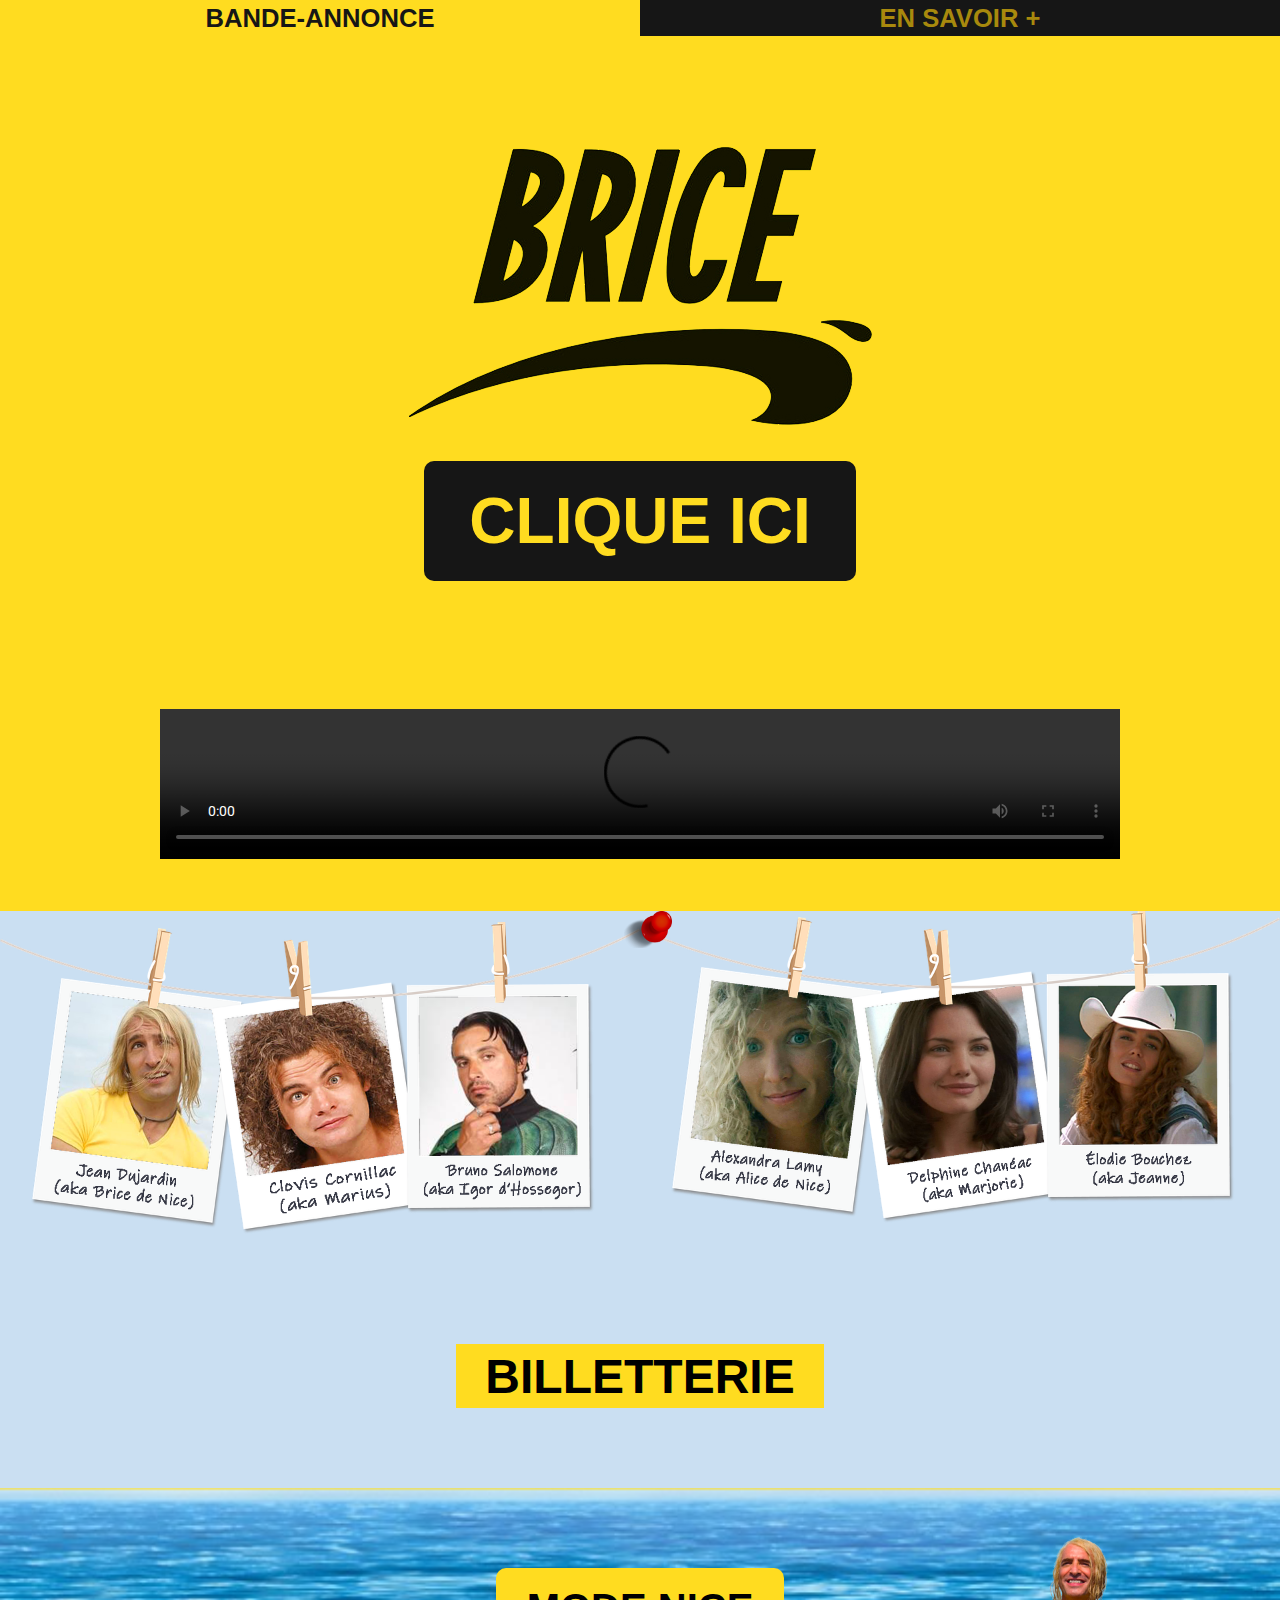
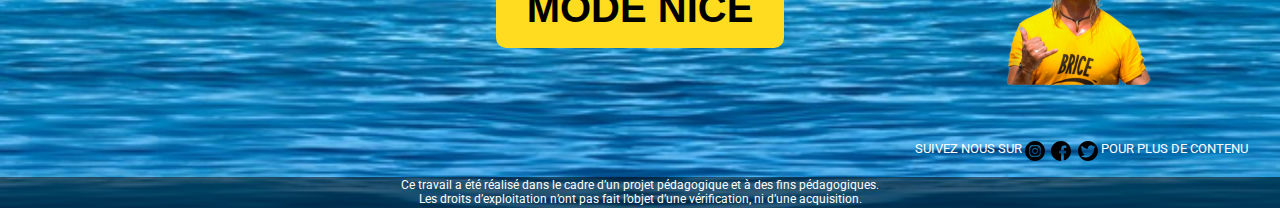
==== index.html @ 6bc6f263 "Fix mode nice width (responsive)" ====
<!DOCTYPE html>
<html lang="fr" dir="ltr">
  <head>
    <meta charset="utf-8">
    <meta name="robots" content="noindex, nofollow">
    <link rel="stylesheet" type="text/css" href="styles/header.css">
    <link rel="stylesheet" type="text/css" href="styles/footer.css">
    <link rel="stylesheet" type="text/css" href="styles/homepage.css">
    <link href="https://fonts.googleapis.com/css?family=Roboto&display=swap" rel="stylesheet">
    <title>Brice de nice - homepage</title>
  </head>
  <body>
    <header class="header_container">
      <div class="header_div"><a href="index.html#homepage_video_trailer">Bande-annonce</a></div>
      <div class="header_div"><a href="#" onclick="JavaScript:eventualRedirect(redirectTo='ensavoirplus.html', timeoutPeriod='1500')">En savoir +</a></div>
      <div class="header_bloc01 active"></div>
      <div class="header_bloc02"></div>
    </header>
    <div class="homepage_part_1_container">
      <div class="homepage_logo_container">
        <img src="images/homepage_logo.png" alt="logo brice de nice, tu m'as cassé">
      </div>
      <div class="homepage_button_cliqueici_container">
        <div class="homepage_button_cliqueici">
          <span>Clique ici</span>
        </div>
          <div class="homepage_button_cliqueici displayNone homepage_button_cliqueici2">
            <span>Clique ici</span>
          </div>
        </div>
        <div class="homepage_button_cliqueici_message">
          <span class="displayNone">Nan j'dec <br>C'est comme le H de Hawaï, <br>Ce bouton sert à rien </span>
        </div>
        <video id="homepage_video_trailer" autoplay controls>
        <source src="videos/brice_de_nice_trailer.mp4">
      </video>
    </div>
    <div class="homepage_part_2_container">
      <div class="homepage_part_2_actor_container">
        <div class="homepage_img_pin">
          <img src="images/pin.png" alt="pin rouge">
        </div>
        <div class="homepage_img_pack01">
          <img src="images/actor_pack_01.png" alt="acteurs">
        </div>
        <div class="homepage_img_pack02">
          <img src="images/actor_pack_02.png" alt="acteurs">
        </div>
      </div>
      <div class="homepage_part_2_ticket">
        <span>Billetterie</span>
      </div>
    </div>
    <footer>
      <div class="footer">
        <div class="homepage_button_modenice_container">
          <div class="homepage_button_modenice">
            <a href="#">Mode Nice</a>
          </div>
        </div>
        <img src="images/easteregg01.png" alt="brice de nice dans la mer" class="easteregg01">

        <p class="footer_socialmedia">
        SUIVEZ NOUS SUR
        <a href="https://www.instagram.com/bricedenice_lefilm/?hl=fr">
          <img class="footer_icon_instagram" src="icons/instagram.svg" alt="icone instagram"/>
        </a>
          <a href="https://www.facebook.com/BricedeNice.lefilm/">
            <img class="footer_icon_facebook" src="icons/facebook.svg" alt="icone facebook"/>
          </a>
          <a href="https://twitter.com/bricedenice">
            <img class="footer_icon_twitter" src="icons/twitter.svg" alt="icone twitter"/>
          </a>
          POUR PLUS DE CONTENU
        </p>
        <div class="footer_text_container">
          <p class="footer_text" >
            Ce travail a été réalisé dans le cadre d’un projet pédagogique et à des fins pédagogiques.<br>Les droits d’exploitation n’ont pas fait l’objet d’une vérification, ni d’une acquisition.
          </p>
        </div>
      </div>
    </footer>
    <script type="text/javascript" src="scripts/header.js"></script>
    <script type="text/javascript" src="scripts/homepage.js"></script>
  </body>
</html>
---- styles/header.css ----
html, body{
  width: 100vw;
  margin: 0;
  padding: 0;
  overflow-y: auto;
  overflow-x: hidden;
  overflow : -moz-scrollbars-horizontal;
  scroll-behavior: smooth;
}
.header_container{
  width: 100vw;
  height: 1.5625rem;
  display: flex;
  justify-content: space-between;
  font-size: 1.6rem;
  font-family: 'Hind', sans-serif;
  font-weight: bold;
  text-transform: uppercase;
}
.header_container div:nth-child(1){
  background-color: #FFDC20;
  width: 50%;
  height: 2.25rem;
  justify-content: center;
  display: flex;
  flex-direction: column;
  text-align: center;
  color: #161616;
  padding-top: 0rem;
  z-index: 1000;
}
.header_container div:nth-child(1) a{
  color: #161616;
  text-decoration: none;
}
.header_container div:nth-child(1) a:hover{
  color: #333;
  text-decoration: none;
}
.header_bloc01.active{
  background-color: #FFDC20;
  height: 3rem;
  width: 100vw;
  position: absolute;
  z-index: 990;
}
.header_bloc02.active{
  background-color: #161616;
  height: 3rem;
  width: 100vw;
  position: absolute;
  z-index: 990;
}
.header_container div:nth-child(2){
  background-color: #161616;
  width: 50%;
  height: 2.25rem;
  justify-content: center;
  display: flex;
  flex-direction: column;
  text-align: center;
  padding-top: 0rem;
  z-index: 1000;
}
.header_container div:nth-child(2) a{
  color: #A8890D;
  text-decoration: none;
}
.header_container div:nth-child(2) a:hover{
  color: #FFDC20;
  text-decoration: none;
}
---- styles/footer.css ----
.footer{
  display: flex;
  flex-direction: column;
  height: 20rem;
  background-image: url('../images/footer_sea.png');
  width: 100%;
  background-size: cover;
  background-repeat: no-repeat;
  position: relative;
}

.footer_text_container{
  background: rgba(0,0,0,0.5);
  display: flex;
  align-items: center;
  height: 3rem;
}

.footer_text{
  display: flex;
  margin: 0 auto;
  font-family: "Roboto";
  font-size: 12px;
  color: #FFFFFF;
  width: 100%;
  justify-content: center;
  text-align: center;
}

.footer_socialmedia{
  display: flex;
  justify-content: flex-end;
  font-family: "Roboto";
  font-style: Bold;
  font-size: 0.8rem;
  color: #FFFFFF;
  margin-right: 2rem;
}
.footer_icon_instagram, .footer_icon_twitter, .footer_icon_facebook{
  width: 20px;
  margin: 0 0.2rem;
}
---- styles/homepage.css ----
html, body{
  background-color: #FFDC20;
}

.homepage_part_1_container{
  padding-top: 5.625rem;
  margin: 0 auto;
  width: 60rem;
  padding-bottom: 3rem;
}

/* homepage part 1 */

.homepage_logo_container{
  width: 100%;
  height: auto;
  text-align: center;
}

.homepage_logo_container img{
  max-width: 100%;
  height: auto;
  padding: 2rem;
}

/* button Clique ici */
.homepage_button_cliqueici_container{
  display: flex;
  justify-content: center;
}
.homepage_button_cliqueici{
  width: 45%;
  text-align: center;
  margin: 0 auto;
  height: 7.5rem;
  cursor: pointer;
  display: flex;
  justify-content: center;
  flex-direction: column;
  font-size: 4rem;
  font-family: 'Hind', sans-serif;
  font-weight: bold;
  text-transform: uppercase;
  background-color: #161616;
  color: #FFDC20;
  border-radius: 10px;
}
.displayNone{
  display: none;
}
.homepage_button_cliqueici.crack{
  clip-path: polygon(0% 0%, 54% 0%, 58% 100%, 0% 100%);
  animation: homepage_button_cliqueici_crack1 0.25s ease-in forwards;
  position: absolute;
}
.homepage_button_cliqueici2.crack{
  clip-path: polygon(54% 0%, 100% 0%, 100% 100%, 58% 100%);
  animation: homepage_button_cliqueici_crack2 0.25s ease-in forwards;
  position: absolute;
  display: block;
}
@keyframes homepage_button_cliqueici_crack1 {
  0% {transform: translate(0%,0%); }
  100% {transform: translate(-9%, -13%) rotateZ(-9deg); }
}
@keyframes homepage_button_cliqueici_crack2 {
  0% {transform: translate(0%,0%); }
  100% {transform: translate(9%, 7%) rotateZ(9deg); }
}
.homepage_button_cliqueici_message{
  color: #FFF;
  text-align: left;
  display: flex;
  justify-content: center;
  margin: 4rem auto;
  font-size: 2rem;
  font-family: 'Hind', sans-serif;
  font-weight: bold;
  text-transform: uppercase;
  line-height: 2.7rem;
  width: 60%;
  border-left:  0.2rem solid;
}

/* video trailer */
#homepage_video_trailer{
  width: 100%;
  height: auto;
  margin-top: 0rem;
  outline: none;
}


/* Mode nice */

.homepage_button_modenice_container{
  display: flex;
  justify-content: center;
  width: 60rem;
  margin: 0 auto;
}

.homepage_button_modenice{
  width:30%;
  text-align: center;
  margin: 5rem auto;
  height: 5rem;
  cursor: pointer;
  display: flex;
  justify-content: center;
  flex-direction: column;
  font-size: 2.5rem;
  font-family: 'Hind', sans-serif;
  font-weight: bold;
  text-transform: uppercase;
  background-color: #FFDC20;
  color: #161616;
  border-radius: 10px;
}
.homepage_button_modenice a{
  color: #000;
  text-decoration: none;
}
.homepage_button_modenice a:hover{
  color: #333333;
  text-decoration: none;
}


/* homepage part 2 */

.homepage_part_2_container{
  background-color: #CADFF2;
  width: 100vw;
  display: flex;
  flex-direction: column;
  height: auto;
}
.homepage_part_2_actor_container{
  width: 100%;
  display: flex;
}
.homepage_img_pack01, .homepage_img_pack02  {
  width: 50%;
}

.homepage_img_pack01 img{
  width: 100%;
  margin-top: 0.7rem;
}

.homepage_img_pack02 img{
  width: 100%
}

.homepage_img_pin{
  position: absolute;
  width: 2rem;
  left: calc(50% - 1rem);
}

.homepage_img_pin img{
  width: 3rem;

}


/* billeterie */

.homepage_part_2_ticket{
  width: 23rem;
  text-align: center;
  margin: 5rem auto 5rem auto;
  height: 4rem;
  cursor: pointer;
  font-size: 3rem;
  font-family: 'Hind', sans-serif;
  font-weight: bold;
  text-transform: uppercase;
  background-color: #FFDC20;
  display: flex;
  justify-content: center;
  flex-direction: column;
}

/* easteregg */

.easteregg01{
  width: 9.375rem;
  position: absolute;
  right: 8rem;
  top: 3rem;
}
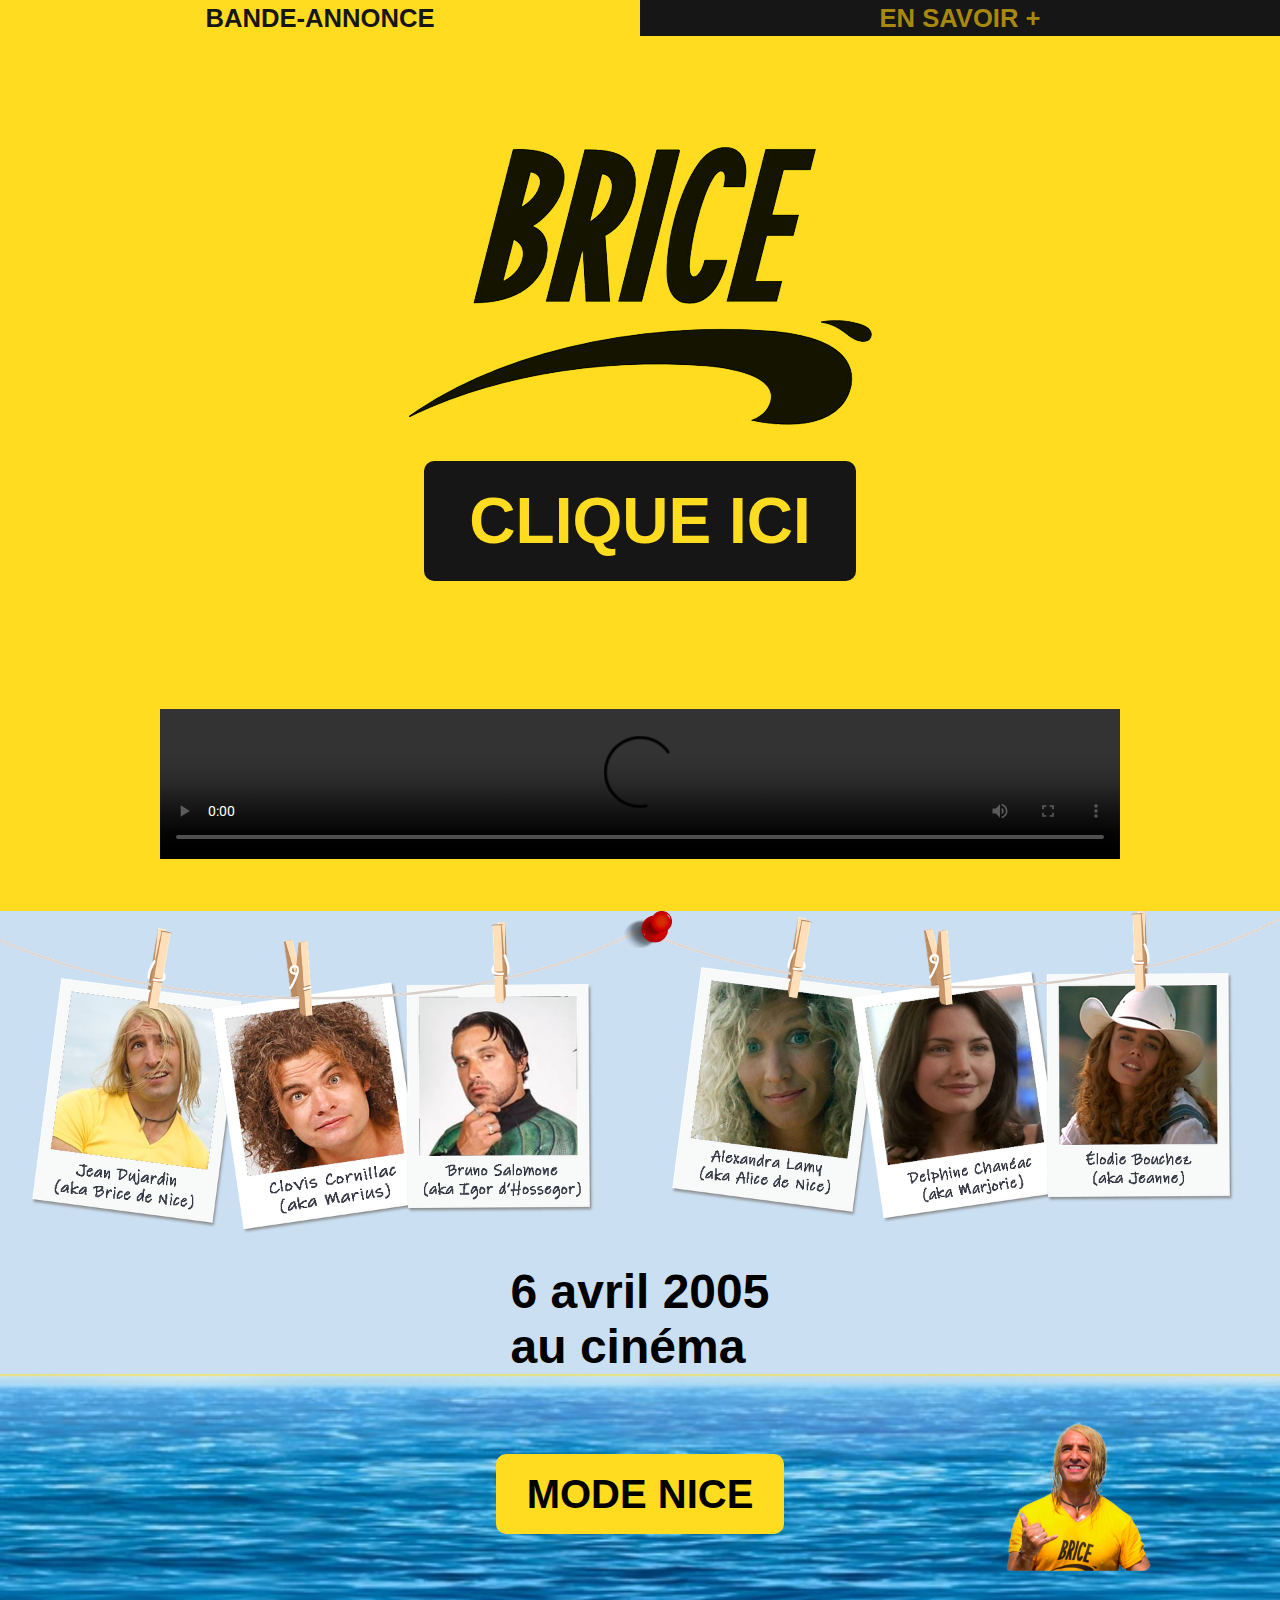
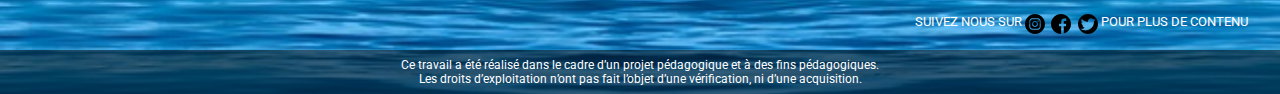
==== commit 334ebb1e: "Add more object to break in mode Nice" ====
--- a/index.html
+++ b/index.html
@@ -7,12 +7,16 @@
     <link rel="stylesheet" type="text/css" href="styles/footer.css">
     <link rel="stylesheet" type="text/css" href="styles/homepage.css">
     <link href="https://fonts.googleapis.com/css?family=Roboto&display=swap" rel="stylesheet">
-    <title>Brice de nice - homepage</title>
+    <title>Brice de nice - Bienvenue</title>
   </head>
   <body>
     <header class="header_container">
-      <div class="header_div"><a href="index.html#homepage_video_trailer">Bande-annonce</a></div>
-      <div class="header_div"><a href="#" onclick="JavaScript:eventualRedirect(redirectTo='ensavoirplus.html', timeoutPeriod='1500')">En savoir +</a></div>
+      <div class="header_div">
+        <a href="index.html#homepage_video_trailer">Bande-annonce</a>
+      </div>
+      <div class="header_div">
+        <a href="#" onclick="JavaScript:eventualRedirect(redirectTo='ensavoirplus.html', timeoutPeriod='1500')">En savoir +</a>
+      </div>
       <div class="header_bloc01 active"></div>
       <div class="header_bloc02"></div>
     </header>
@@ -47,15 +51,15 @@
           <img src="images/actor_pack_02.png" alt="acteurs">
         </div>
       </div>
-      <div class="homepage_part_2_ticket">
-        <span>Billetterie</span>
+      <div class="homepage_date">
+        <span>6 avril 2005 <br>au cinéma</span>
       </div>
     </div>
     <footer>
       <div class="footer">
         <div class="homepage_button_modenice_container">
           <div class="homepage_button_modenice">
-            <a href="#">Mode Nice</a>
+            <a href="index_mode_nice.html">Mode Nice</a>
           </div>
         </div>
         <img src="images/easteregg01.png" alt="brice de nice dans la mer" class="easteregg01">
--- a/styles/header.css
+++ b/styles/header.css
@@ -39,14 +39,14 @@
 }
 .header_bloc01.active{
   background-color: #FFDC20;
-  height: 3rem;
+  height: 100rem;;
   width: 100vw;
   position: absolute;
-  z-index: 990;
+  z-index: -100;
 }
 .header_bloc02.active{
   background-color: #161616;
-  height: 3rem;
+  height: 100rem;
   width: 100vw;
   position: absolute;
   z-index: 990;
--- a/styles/footer.css
+++ b/styles/footer.css
@@ -1,12 +1,13 @@
 .footer{
   display: flex;
   flex-direction: column;
-  height: 20rem;
+  height: 15rem;
   background-image: url('../images/footer_sea.png');
   width: 100%;
   background-size: cover;
   background-repeat: no-repeat;
   position: relative;
+  padding-top: 5rem;
 }
 
 .footer_text_container{
@@ -35,6 +36,8 @@
   font-size: 0.8rem;
   color: #FFFFFF;
   margin-right: 2rem;
+
+  margin-top: 5rem;
 }
 .footer_icon_instagram, .footer_icon_twitter, .footer_icon_facebook{
   width: 20px;
--- a/styles/homepage.css
+++ b/styles/homepage.css
@@ -1,28 +1,20 @@
-html, body{
-  background-color: #FFDC20;
-}
-
+/* homepage part 1 */
 .homepage_part_1_container{
   padding-top: 5.625rem;
   margin: 0 auto;
   width: 60rem;
   padding-bottom: 3rem;
 }
-
-/* homepage part 1 */
-
 .homepage_logo_container{
   width: 100%;
   height: auto;
   text-align: center;
 }
-
 .homepage_logo_container img{
   max-width: 100%;
   height: auto;
   padding: 2rem;
 }
-
 /* button Clique ici */
 .homepage_button_cliqueici_container{
   display: flex;
@@ -34,9 +26,6 @@
   margin: 0 auto;
   height: 7.5rem;
   cursor: pointer;
-  display: flex;
-  justify-content: center;
-  flex-direction: column;
   font-size: 4rem;
   font-family: 'Hind', sans-serif;
   font-weight: bold;
@@ -45,6 +34,12 @@
   color: #FFDC20;
   border-radius: 10px;
 }
+.homepage_button_cliqueici span{
+  height: 100%;
+  display: flex;
+  justify-content: center;
+  align-items: center;
+}
 .displayNone{
   display: none;
 }
@@ -67,11 +62,19 @@
   0% {transform: translate(0%,0%); }
   100% {transform: translate(9%, 7%) rotateZ(9deg); }
 }
+.homepage_button_cliqueici_message_container{
+  height: 13rem;
+  width: 100%;
+  display: flex;
+  justify-content: center;
+}
+
 .homepage_button_cliqueici_message{
   color: #FFF;
   text-align: left;
   display: flex;
   justify-content: center;
+  align-items: center;
   margin: 4rem auto;
   font-size: 2rem;
   font-family: 'Hind', sans-serif;
@@ -79,7 +82,12 @@
   text-transform: uppercase;
   line-height: 2.7rem;
   width: 60%;
-  border-left:  0.2rem solid;
+
+}
+
+.homepage_button_cliqueici_message span{
+    border-left:  0.2rem solid;
+    padding-left: 1rem;
 }
 
 /* video trailer */
@@ -89,8 +97,6 @@
   margin-top: 0rem;
   outline: none;
 }
-
-
 /* Mode nice */
 
 .homepage_button_modenice_container{
@@ -103,7 +109,7 @@
 .homepage_button_modenice{
   width:30%;
   text-align: center;
-  margin: 5rem auto;
+  margin: 0 auto;
   height: 5rem;
   cursor: pointer;
   display: flex;
@@ -183,6 +189,16 @@
   flex-direction: column;
 }
 
+.homepage_date{
+  margin: 0 auto;
+}
+
+.homepage_date span{
+  font-size: 3rem;
+  font-family: 'Hind', sans-serif;
+  font-weight: bold;
+}
+
 /* easteregg */
 
 .easteregg01{
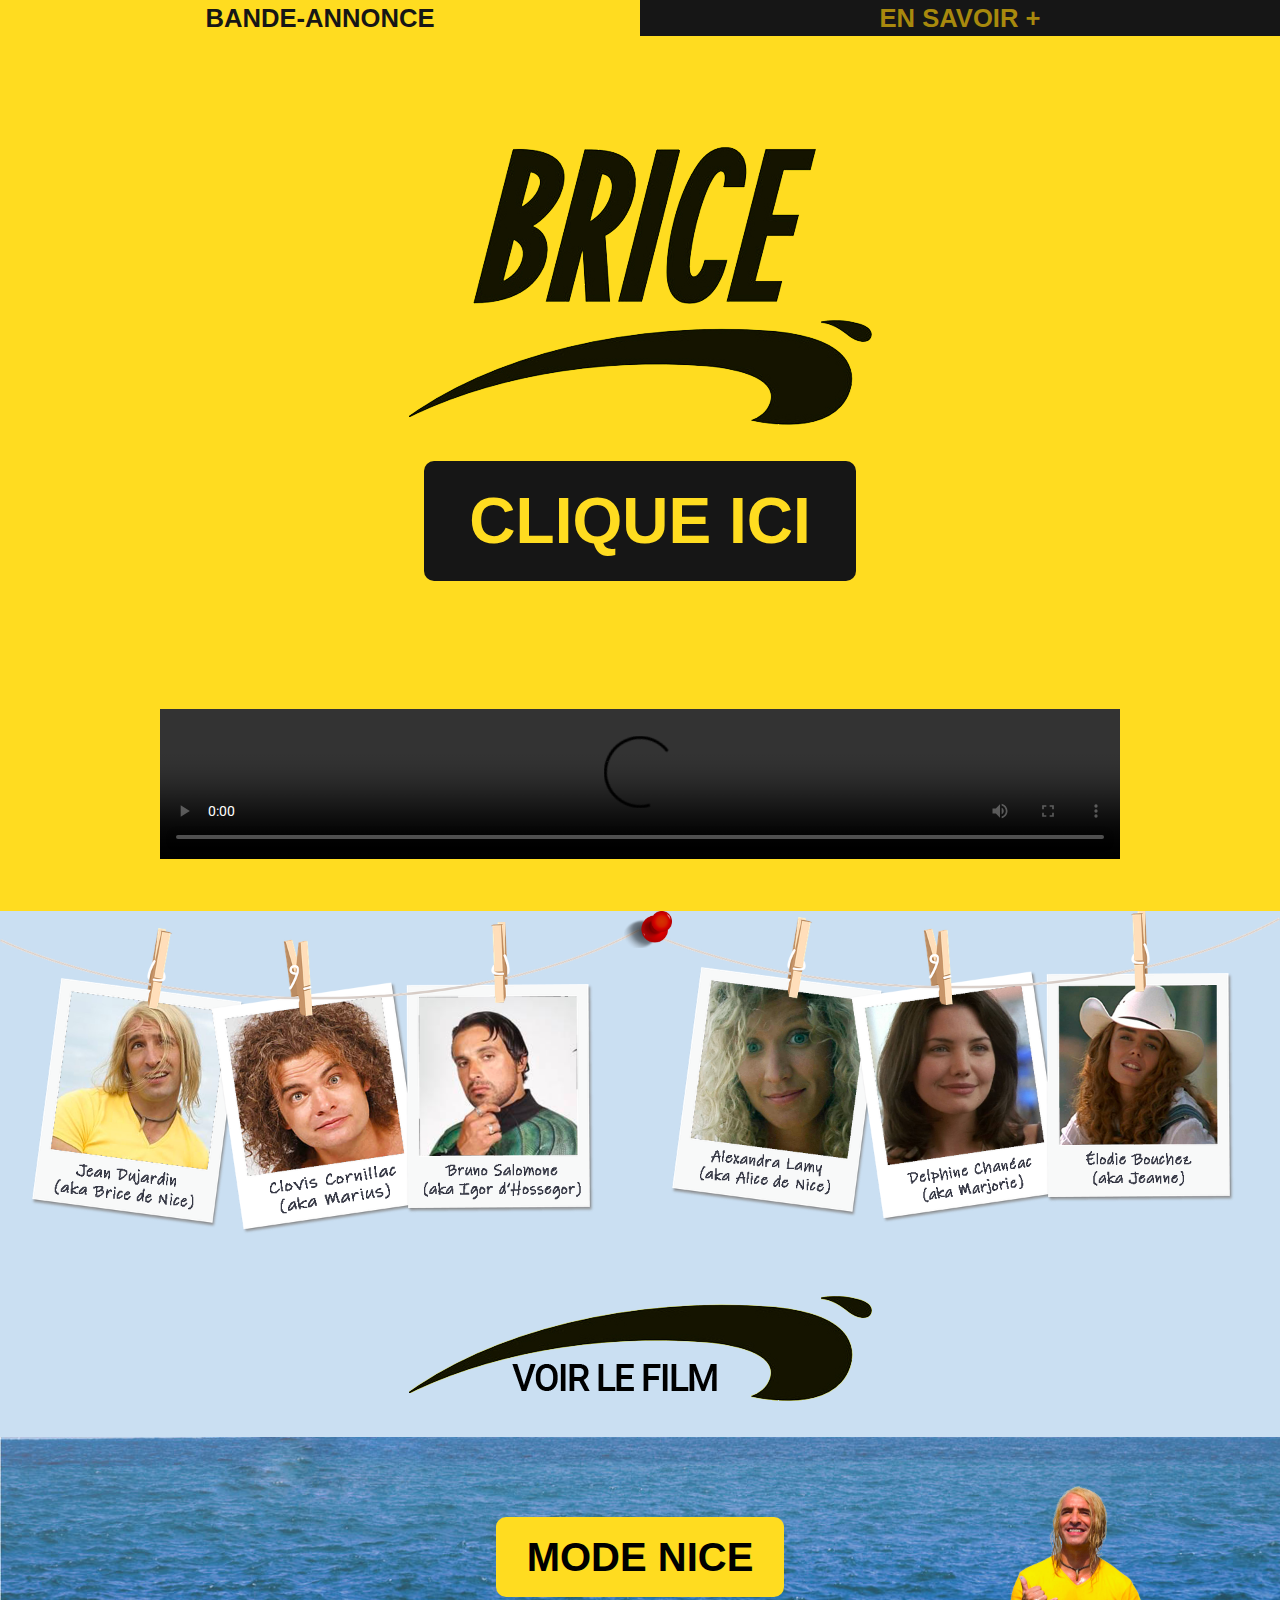
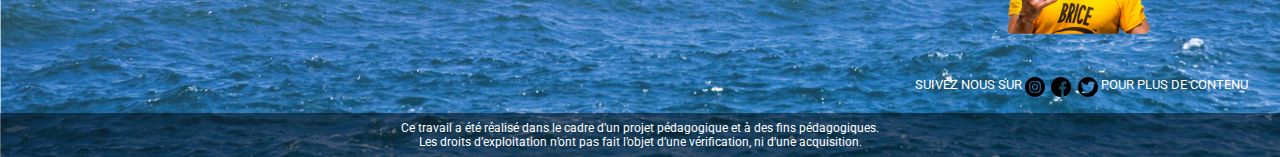
==== commit a5d134ee: "Add Score & Nicemode finished" ====
--- a/index.html
+++ b/index.html
@@ -51,8 +51,10 @@
           <img src="images/actor_pack_02.png" alt="acteurs">
         </div>
       </div>
-      <div class="homepage_date">
-        <span>6 avril 2005 <br>au cinéma</span>
+      <div class="homepage_logo_movie">
+        <a href="http://www.allocine.fr/film/fichefilm_gen_cfilm=56143.html">
+          <img src="images/logo_see_the_movie.png" alt="Logo brice de nice sans texte">
+        </a>
       </div>
     </div>
     <footer>
@@ -63,7 +65,6 @@
           </div>
         </div>
         <img src="images/easteregg01.png" alt="brice de nice dans la mer" class="easteregg01">
-
         <p class="footer_socialmedia">
         SUIVEZ NOUS SUR
         <a href="https://www.instagram.com/bricedenice_lefilm/?hl=fr">
--- a/styles/footer.css
+++ b/styles/footer.css
@@ -2,12 +2,13 @@
   display: flex;
   flex-direction: column;
   height: 15rem;
-  background-image: url('../images/footer_sea.png');
+  background-image: url('../images/footer_sea.jpg');
   width: 100%;
   background-size: cover;
   background-repeat: no-repeat;
   position: relative;
   padding-top: 5rem;
+  z-index: 200
 }
 
 .footer_text_container{
--- a/styles/homepage.css
+++ b/styles/homepage.css
@@ -63,7 +63,7 @@
   100% {transform: translate(9%, 7%) rotateZ(9deg); }
 }
 .homepage_button_cliqueici_message_container{
-  height: 13rem;
+  height: auto;
   width: 100%;
   display: flex;
   justify-content: center;
@@ -96,6 +96,7 @@
   height: auto;
   margin-top: 0rem;
   outline: none;
+  cursor: pointer;
 }
 /* Mode nice */
 
@@ -148,6 +149,8 @@
 }
 .homepage_img_pack01, .homepage_img_pack02  {
   width: 50%;
+  position: relative;
+  z-index: 50;
 }
 
 .homepage_img_pack01 img{
@@ -163,6 +166,7 @@
   position: absolute;
   width: 2rem;
   left: calc(50% - 1rem);
+  z-index: 100
 }
 
 .homepage_img_pin img{
@@ -189,8 +193,13 @@
   flex-direction: column;
 }
 
-.homepage_date{
-  margin: 0 auto;
+.homepage_logo_movie{
+  margin: 2rem auto;
+  display: flex;
+  justify-content: center;
+}
+.homepage_logo_movie_01 img{
+  text-align: center;
 }
 
 .homepage_date span{
@@ -207,3 +216,11 @@
   right: 8rem;
   top: 3rem;
 }
+
+.easteregg02{
+  width: 6rem;
+  position: absolute;
+  top: 10vw;
+  left: 30vw;
+  z-index: -1;
+}
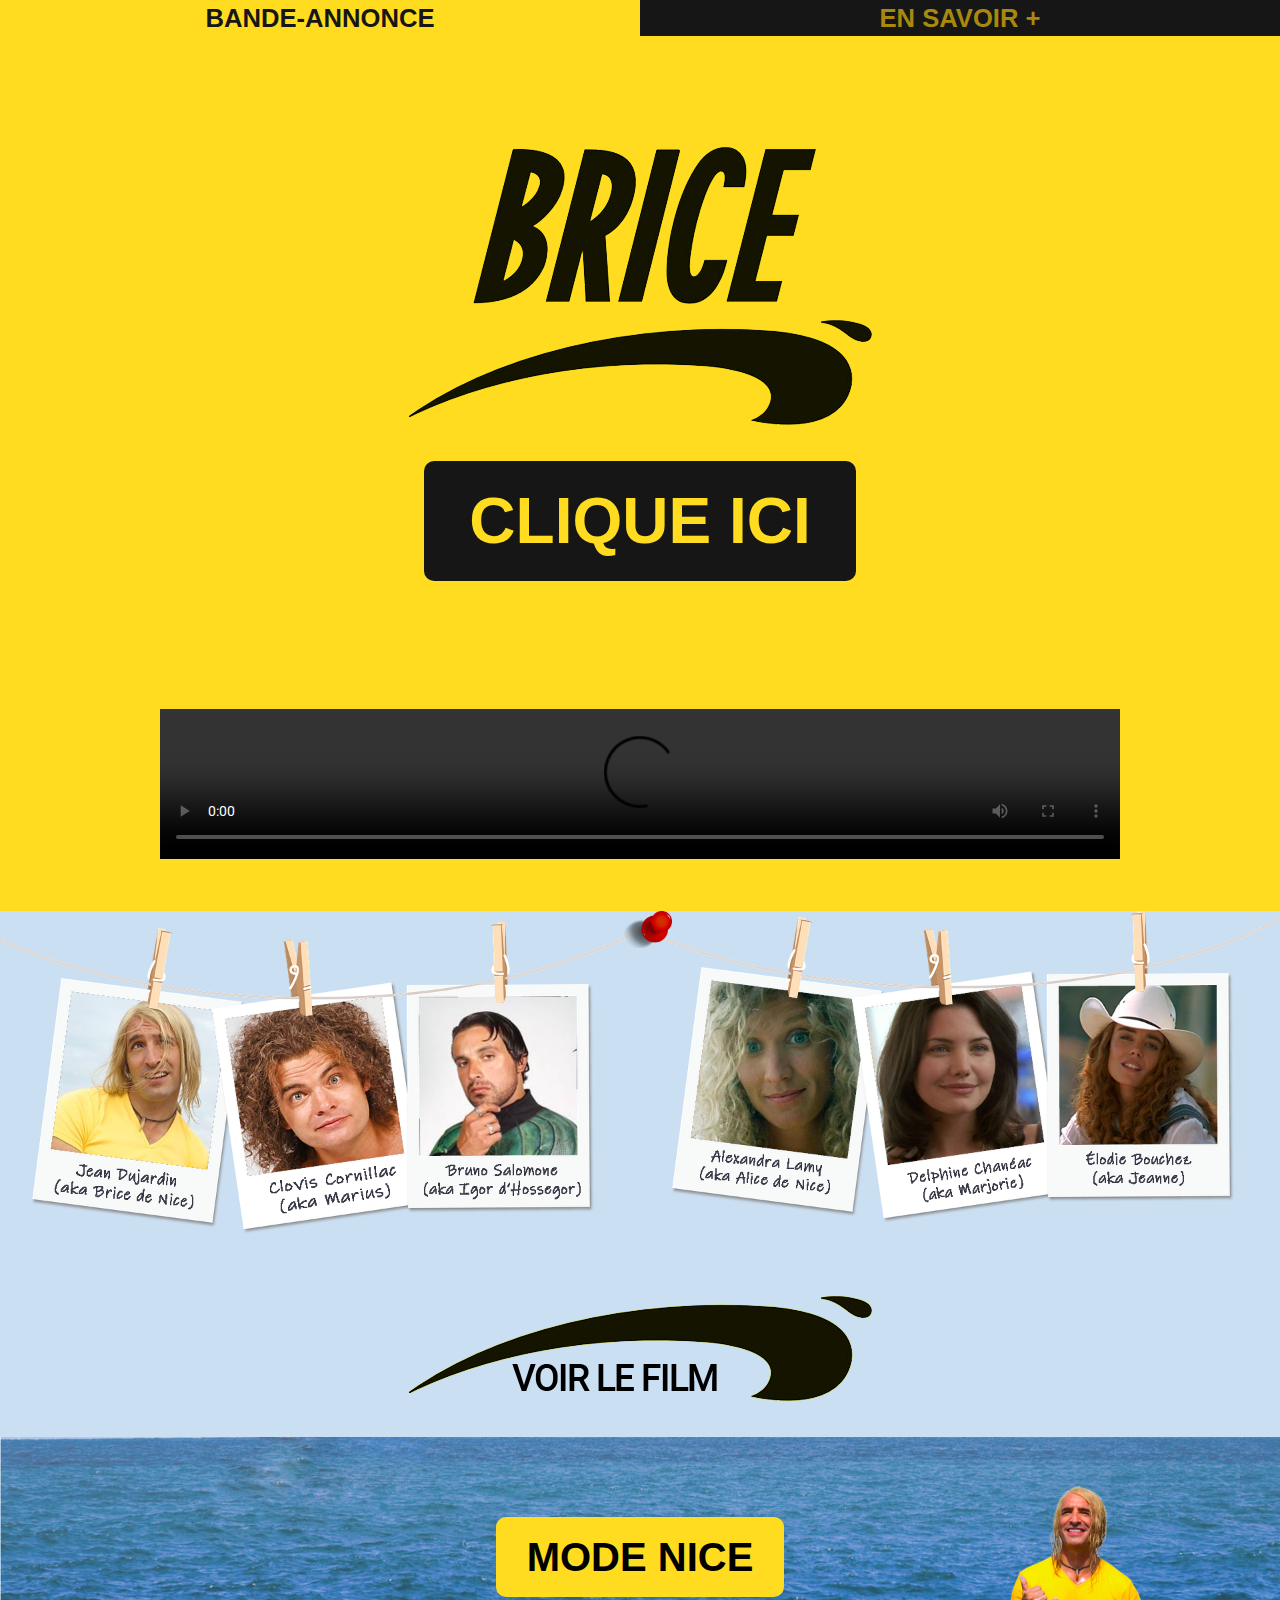
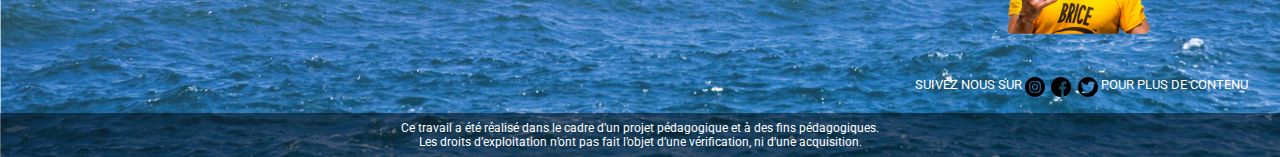
==== commit 5471135b: "Add funny sound when click" ====
--- a/index.html
+++ b/index.html
@@ -15,7 +15,7 @@
         <a href="index.html#homepage_video_trailer">Bande-annonce</a>
       </div>
       <div class="header_div">
-        <a href="#" onclick="JavaScript:eventualRedirect(redirectTo='ensavoirplus.html', timeoutPeriod='1500')">En savoir +</a>
+        <a href="#" class="header_ensavoirplus" onclick="JavaScript:eventualRedirect(redirectTo='ensavoirplus.html', timeoutPeriod='1500')">En savoir +</a>
       </div>
       <div class="header_bloc01 active"></div>
       <div class="header_bloc02"></div>
@@ -64,7 +64,9 @@
             <a href="index_mode_nice.html">Mode Nice</a>
           </div>
         </div>
-        <img src="images/easteregg01.png" alt="brice de nice dans la mer" class="easteregg01">
+        <div class="easteregg01_container">
+          <img src="images/easteregg01.png" alt="brice de nice dans la mer" class="easteregg01">
+        </div>
         <p class="footer_socialmedia">
         SUIVEZ NOUS SUR
         <a href="https://www.instagram.com/bricedenice_lefilm/?hl=fr">
--- a/styles/footer.css
+++ b/styles/footer.css
@@ -10,14 +10,12 @@
   padding-top: 5rem;
   z-index: 200
 }
-
 .footer_text_container{
   background: rgba(0,0,0,0.5);
   display: flex;
   align-items: center;
   height: 3rem;
 }
-
 .footer_text{
   display: flex;
   margin: 0 auto;
@@ -28,7 +26,6 @@
   justify-content: center;
   text-align: center;
 }
-
 .footer_socialmedia{
   display: flex;
   justify-content: flex-end;
@@ -37,7 +34,6 @@
   font-size: 0.8rem;
   color: #FFFFFF;
   margin-right: 2rem;
-
   margin-top: 5rem;
 }
 .footer_icon_instagram, .footer_icon_twitter, .footer_icon_facebook{
--- a/styles/homepage.css
+++ b/styles/homepage.css
@@ -68,7 +68,6 @@
   display: flex;
   justify-content: center;
 }
-
 .homepage_button_cliqueici_message{
   color: #FFF;
   text-align: left;
@@ -82,14 +81,11 @@
   text-transform: uppercase;
   line-height: 2.7rem;
   width: 60%;
-
 }
-
 .homepage_button_cliqueici_message span{
     border-left:  0.2rem solid;
     padding-left: 1rem;
 }
-
 /* video trailer */
 #homepage_video_trailer{
   width: 100%;
@@ -99,14 +95,12 @@
   cursor: pointer;
 }
 /* Mode nice */
-
 .homepage_button_modenice_container{
   display: flex;
   justify-content: center;
   width: 60rem;
   margin: 0 auto;
 }
-
 .homepage_button_modenice{
   width:30%;
   text-align: center;
@@ -132,10 +126,7 @@
   color: #333333;
   text-decoration: none;
 }
-
-
 /* homepage part 2 */
-
 .homepage_part_2_container{
   background-color: #CADFF2;
   width: 100vw;
@@ -152,7 +143,6 @@
   position: relative;
   z-index: 50;
 }
-
 .homepage_img_pack01 img{
   width: 100%;
   margin-top: 0.7rem;
@@ -161,38 +151,15 @@
 .homepage_img_pack02 img{
   width: 100%
 }
-
 .homepage_img_pin{
   position: absolute;
   width: 2rem;
   left: calc(50% - 1rem);
   z-index: 100
 }
-
 .homepage_img_pin img{
   width: 3rem;
-
 }
-
-
-/* billeterie */
-
-.homepage_part_2_ticket{
-  width: 23rem;
-  text-align: center;
-  margin: 5rem auto 5rem auto;
-  height: 4rem;
-  cursor: pointer;
-  font-size: 3rem;
-  font-family: 'Hind', sans-serif;
-  font-weight: bold;
-  text-transform: uppercase;
-  background-color: #FFDC20;
-  display: flex;
-  justify-content: center;
-  flex-direction: column;
-}
-
 .homepage_logo_movie{
   margin: 2rem auto;
   display: flex;
@@ -201,22 +168,18 @@
 .homepage_logo_movie_01 img{
   text-align: center;
 }
-
 .homepage_date span{
   font-size: 3rem;
   font-family: 'Hind', sans-serif;
   font-weight: bold;
 }
-
 /* easteregg */
-
 .easteregg01{
   width: 9.375rem;
   position: absolute;
   right: 8rem;
   top: 3rem;
 }
-
 .easteregg02{
   width: 6rem;
   position: absolute;
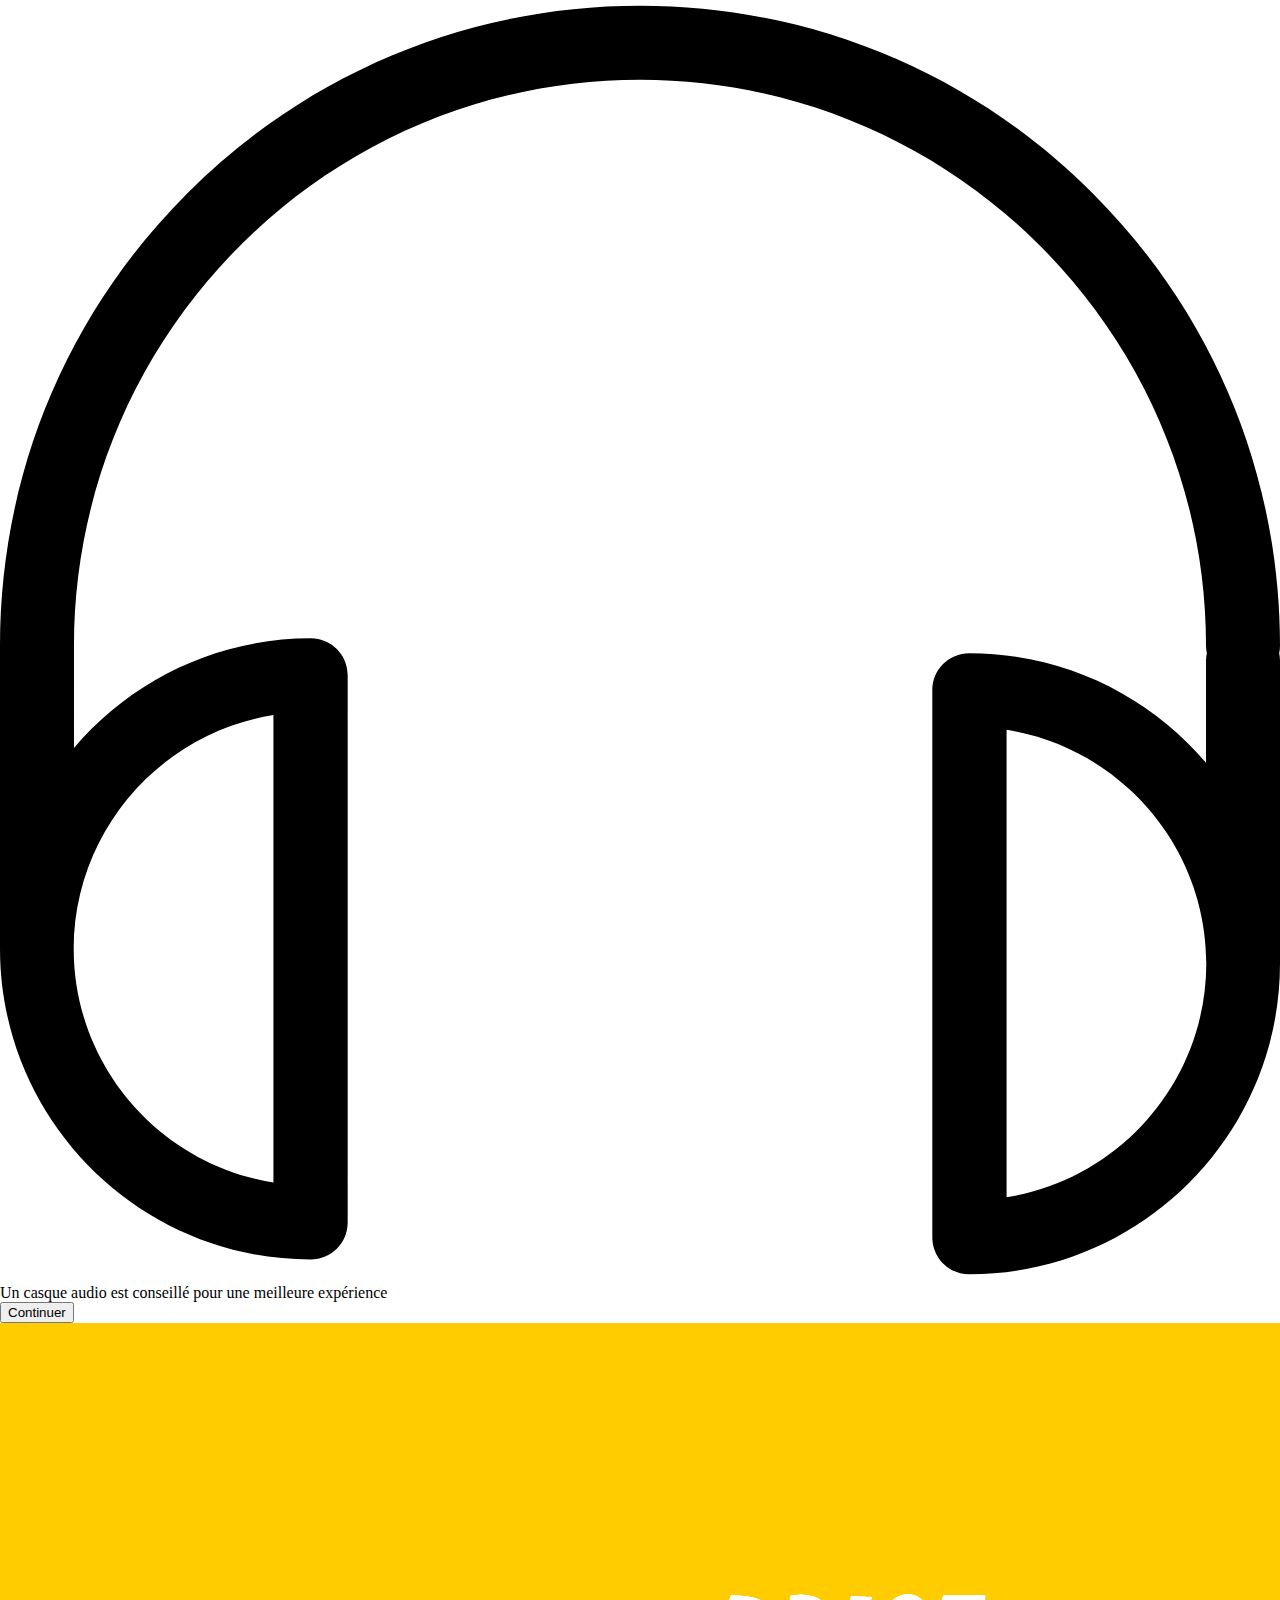
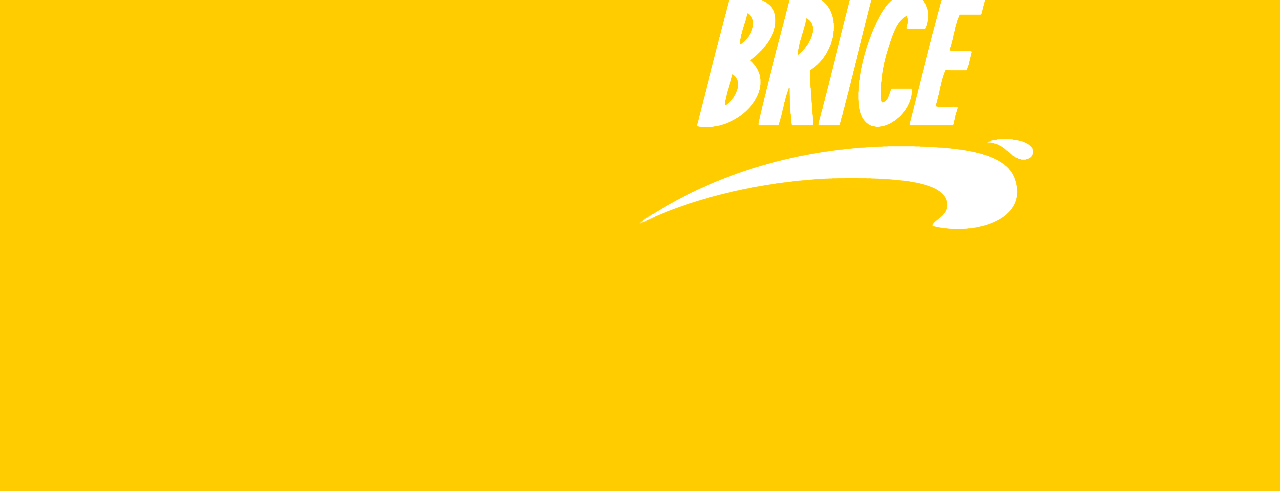
==== commit 5e857d54: "Loading page + changing page name + change background color" ====
--- a/index.html
+++ b/index.html
@@ -4,90 +4,33 @@
     <meta charset="utf-8">
     <meta name="robots" content="noindex, nofollow">
     <link rel="stylesheet" type="text/css" href="styles/header.css">
-    <link rel="stylesheet" type="text/css" href="styles/footer.css">
-    <link rel="stylesheet" type="text/css" href="styles/homepage.css">
-    <link href="https://fonts.googleapis.com/css?family=Roboto&display=swap" rel="stylesheet">
-    <title>Brice de nice - Bienvenue</title>
+    <link rel="stylesheet" type="text/css" href="styles/chargement.css">
+    <title>Page Brice de Nice</title>
   </head>
-  <body>
-    <header class="header_container">
-      <div class="header_div">
-        <a href="index.html#homepage_video_trailer">Bande-annonce</a>
-      </div>
-      <div class="header_div">
-        <a href="#" class="header_ensavoirplus" onclick="JavaScript:eventualRedirect(redirectTo='ensavoirplus.html', timeoutPeriod='1500')">En savoir +</a>
-      </div>
-      <div class="header_bloc01 active"></div>
-      <div class="header_bloc02"></div>
-    </header>
-    <div class="homepage_part_1_container">
-      <div class="homepage_logo_container">
-        <img src="images/homepage_logo.png" alt="logo brice de nice, tu m'as cassé">
-      </div>
-      <div class="homepage_button_cliqueici_container">
-        <div class="homepage_button_cliqueici">
-          <span>Clique ici</span>
-        </div>
-          <div class="homepage_button_cliqueici displayNone homepage_button_cliqueici2">
-            <span>Clique ici</span>
-          </div>
-        </div>
-        <div class="homepage_button_cliqueici_message">
-          <span class="displayNone">Nan j'dec <br>C'est comme le H de Hawaï, <br>Ce bouton sert à rien </span>
-        </div>
-        <video id="homepage_video_trailer" autoplay controls>
-        <source src="videos/brice_de_nice_trailer.mp4">
-      </video>
+ <body>
+   <div class="chargement_start">
+     <div class="chargement_casque_audio">
+       <img src="icons/headphones.svg" alt="casque audio">
+     </div>
+     <div class="chargement_text">
+       <span>Un casque audio est conseillé pour une meilleure expérience</span>
+     </div>
+     <div class="but">
+       <button class="button" type="button" name="button">
+         Continuer
+       </button>
+     </div>
+   </div>
+   <div class="Hiding">
+      <img class="Chargebrice" src="images/logo_brice.png" alt="Chargement cassé de Brice">
+         <div class="divfront" class=""></div>
+         <div class="divback"></div>
+         <div class="background">
+           <div class="background01"></div>
+           <div class="background02"></div>
+         </div>
     </div>
-    <div class="homepage_part_2_container">
-      <div class="homepage_part_2_actor_container">
-        <div class="homepage_img_pin">
-          <img src="images/pin.png" alt="pin rouge">
-        </div>
-        <div class="homepage_img_pack01">
-          <img src="images/actor_pack_01.png" alt="acteurs">
-        </div>
-        <div class="homepage_img_pack02">
-          <img src="images/actor_pack_02.png" alt="acteurs">
-        </div>
-      </div>
-      <div class="homepage_logo_movie">
-        <a href="http://www.allocine.fr/film/fichefilm_gen_cfilm=56143.html">
-          <img src="images/logo_see_the_movie.png" alt="Logo brice de nice sans texte">
-        </a>
-      </div>
-    </div>
-    <footer>
-      <div class="footer">
-        <div class="homepage_button_modenice_container">
-          <div class="homepage_button_modenice">
-            <a href="index_mode_nice.html">Mode Nice</a>
-          </div>
-        </div>
-        <div class="easteregg01_container">
-          <img src="images/easteregg01.png" alt="brice de nice dans la mer" class="easteregg01">
-        </div>
-        <p class="footer_socialmedia">
-        SUIVEZ NOUS SUR
-        <a href="https://www.instagram.com/bricedenice_lefilm/?hl=fr">
-          <img class="footer_icon_instagram" src="icons/instagram.svg" alt="icone instagram"/>
-        </a>
-          <a href="https://www.facebook.com/BricedeNice.lefilm/">
-            <img class="footer_icon_facebook" src="icons/facebook.svg" alt="icone facebook"/>
-          </a>
-          <a href="https://twitter.com/bricedenice">
-            <img class="footer_icon_twitter" src="icons/twitter.svg" alt="icone twitter"/>
-          </a>
-          POUR PLUS DE CONTENU
-        </p>
-        <div class="footer_text_container">
-          <p class="footer_text" >
-            Ce travail a été réalisé dans le cadre d’un projet pédagogique et à des fins pédagogiques.<br>Les droits d’exploitation n’ont pas fait l’objet d’une vérification, ni d’une acquisition.
-          </p>
-        </div>
-      </div>
-    </footer>
-    <script type="text/javascript" src="scripts/header.js"></script>
-    <script type="text/javascript" src="scripts/homepage.js"></script>
   </body>
+  <script type="text/javascript" src="scripts/chargement.js">
+  </script>
 </html>
--- a/styles/header.css
+++ b/styles/header.css
@@ -18,7 +18,7 @@
   text-transform: uppercase;
 }
 .header_container div:nth-child(1){
-  background-color: #FFDC20;
+  background-color: #FFCC00;
   width: 50%;
   height: 2.25rem;
   justify-content: center;
@@ -38,7 +38,7 @@
   text-decoration: none;
 }
 .header_bloc01.active{
-  background-color: #FFDC20;
+  background-color: #FFCC00;
   height: 100rem;;
   width: 100vw;
   position: absolute;
@@ -67,6 +67,6 @@
   text-decoration: none;
 }
 .header_container div:nth-child(2) a:hover{
-  color: #FFDC20;
+  color: #FFCC00;
   text-decoration: none;
 }
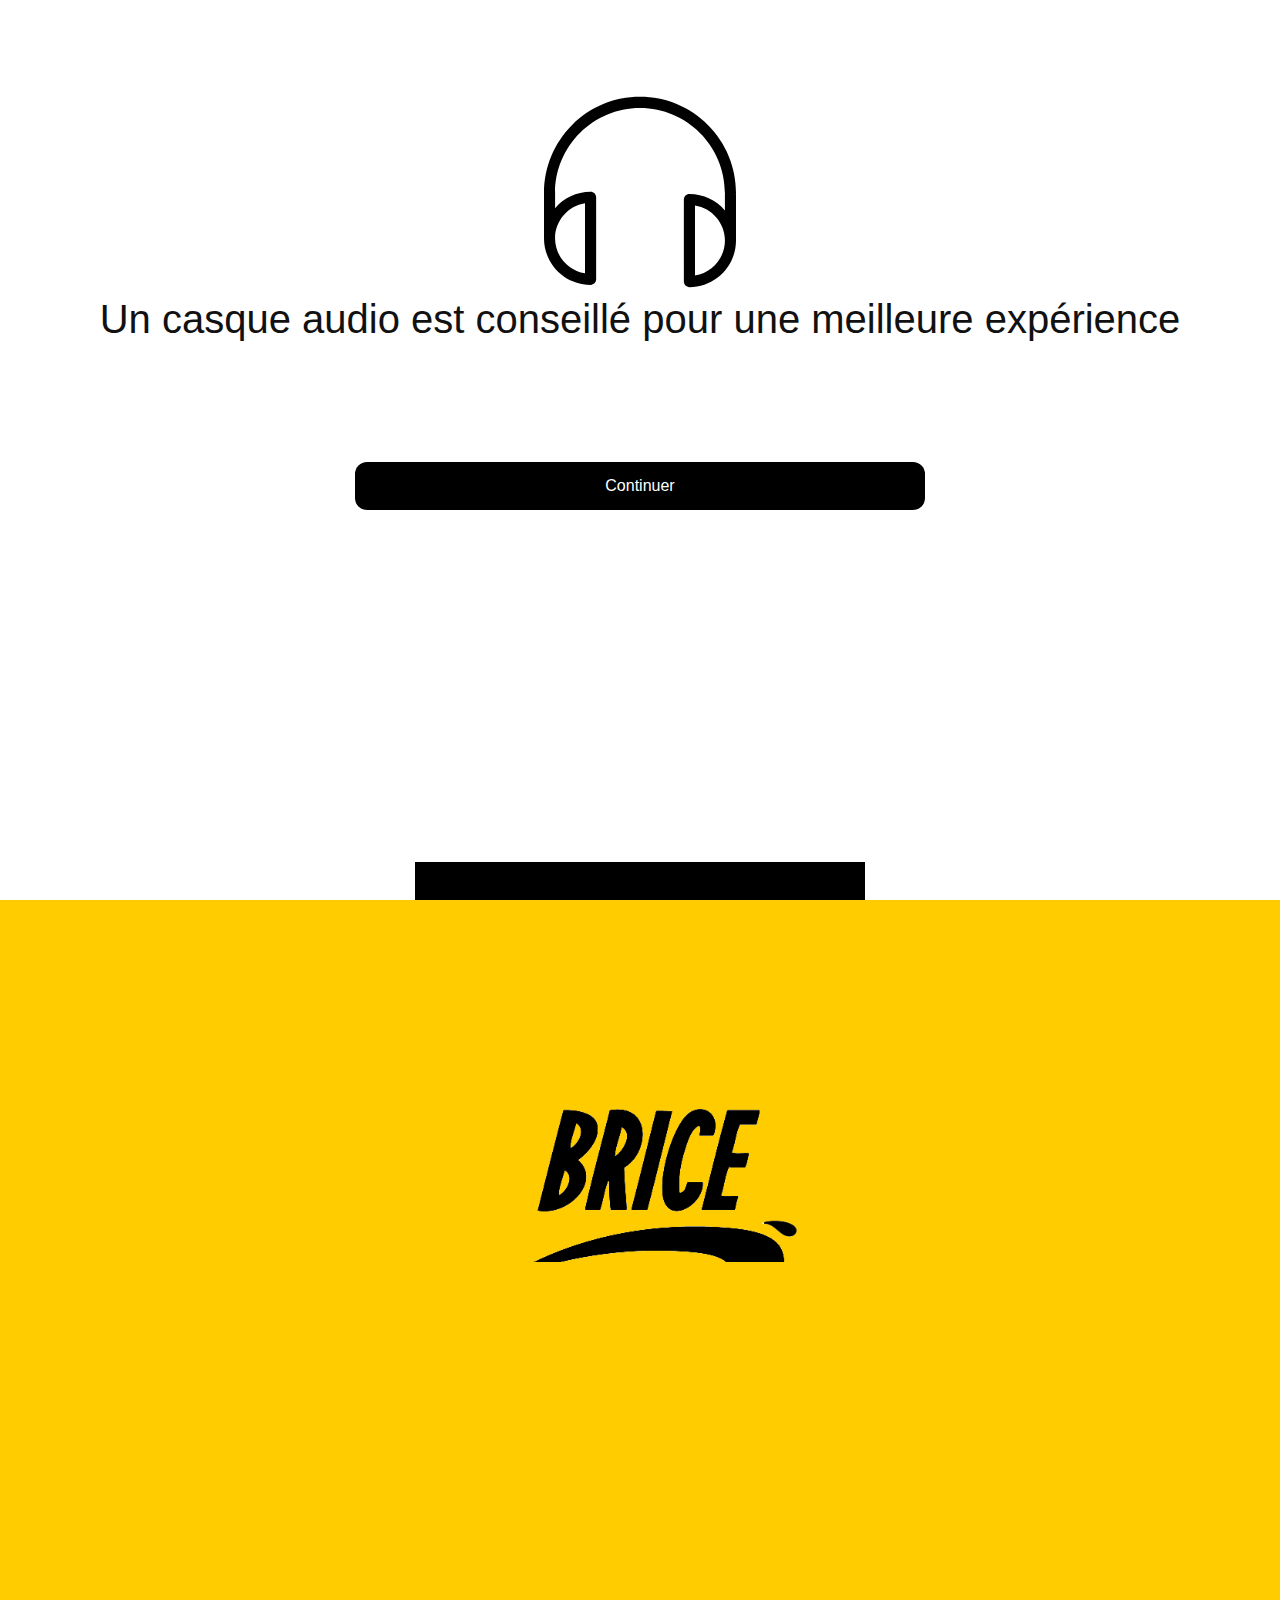
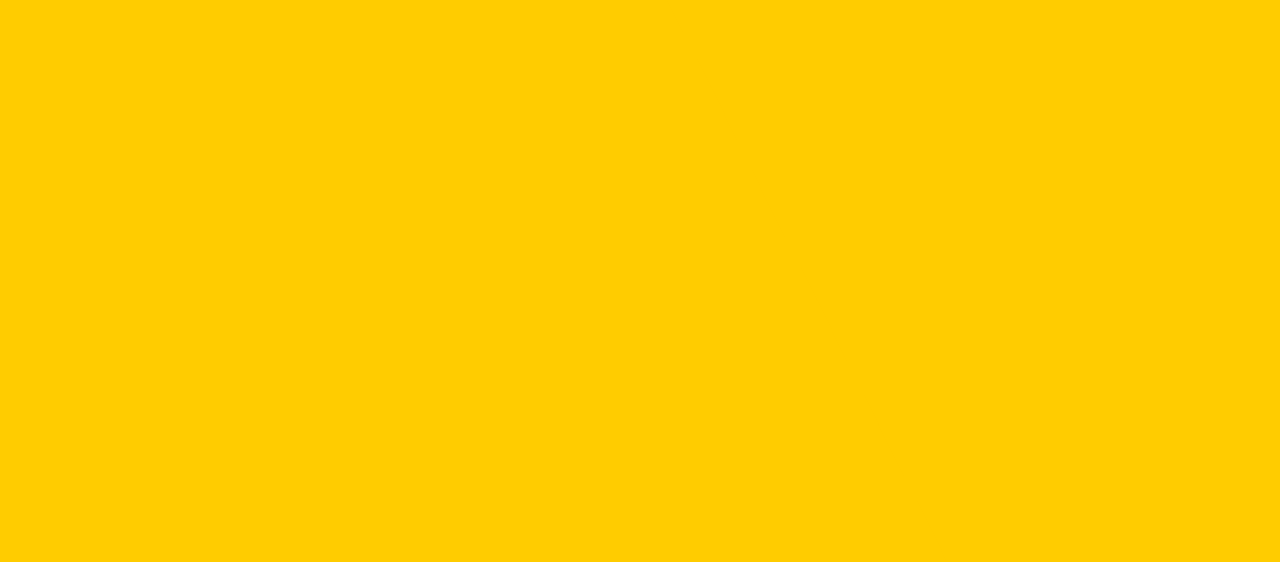
==== commit 44537fce: "W3 Validator + Title" ====
--- a/index.html
+++ b/index.html
@@ -5,7 +5,7 @@
     <meta name="robots" content="noindex, nofollow">
     <link rel="stylesheet" type="text/css" href="styles/header.css">
     <link rel="stylesheet" type="text/css" href="styles/chargement.css">
-    <title>Page Brice de Nice</title>
+    <title>Brice de Nice - Chargement</title>
   </head>
  <body>
    <div class="chargement_start">
@@ -23,14 +23,21 @@
    </div>
    <div class="Hiding">
       <img class="Chargebrice" src="images/logo_brice.png" alt="Chargement cassé de Brice">
-         <div class="divfront" class=""></div>
+         <div class="divfront"></div>
          <div class="divback"></div>
          <div class="background">
            <div class="background01"></div>
            <div class="background02"></div>
          </div>
+         <div class="container">
+
+             <div class="cracked">
+             </div>
+         </div>
+         <div class="changeMode">
+      </div>
     </div>
+    <script src="scripts/chargement.js">
+    </script>
   </body>
-  <script type="text/javascript" src="scripts/chargement.js">
-  </script>
 </html>
--- a/styles/chargement.css
+++ b/styles/chargement.css
@@ -0,0 +1,232 @@
+html, body{
+  z-index: 1001;
+  margin:0;
+  padding:0;
+  text-align: center;
+  font-family: "Roboto", "Arial", sans-serif;
+  font-size:40px;
+  color:#111;
+  background-color:#FFCC00;
+  overflow:hidden;
+}
+
+
+.divback{
+z-index: 1015;
+  margin: -410px auto auto;
+  width: 450px;
+  height: 400px;
+  background-color:#000;
+  max-width: 100%;
+
+}
+
+.Chargebrice{
+  z-index: 1100;
+  display: flex;
+  margin:   0 auto;
+  position: relative;
+}
+img {
+	max-width: 100%;
+	height: auto;
+}
+
+.fade-out{
+  -webkit-animation: fade-out 1s;
+  animation-fill-mode: forwards;
+  animation: fade-out 1s;
+  animation-fill-mode: forwards;
+}
+@keyframes fade-out {
+  0%   { opacity: 1; }
+  100% { opacity: 0; }
+}
+@-webkit-keyframes fade-out {
+  0%   { opacity: 1; }
+  100% { opacity: 0; }
+}
+
+@-webkit-keyframes animation {
+  0% {
+      transform: translateX(0px);
+  }
+  15%{
+      transform: translateX(250px);
+  }
+
+  30% {
+      transform: translateX(300px);
+  }
+  45% {
+      transform: translateX(350px)
+  }
+  52% {
+      transform: translateX(200px)
+  }
+  60% {
+      transform: translateX(350px)
+  }
+  75% {
+      transform: translateX(320px)
+  }
+  80%{
+      transform: translateX(200px)
+  }
+  85% {
+      transform: translateX(100px)
+  }
+  90%{
+      transform: translateX(300px)
+  }
+  100% {
+      transform: translateX(390px)
+  }
+}
+
+@keyframes animation {
+  0% {
+      transform: translateX(0px);
+  }
+  15%{
+      transform: translateX(250px);
+  }
+
+  30% {
+      transform: translateX(300px);
+  }
+  45% {
+      transform: translateX(100px)
+  }
+  52% {
+      transform: translateX(200px)
+  }
+  60% {
+      transform: translateX(150px)
+  }
+  75% {
+      transform: translateX(100px)
+  }
+  80%{
+      transform: translateX(200px)
+  }
+  85% {
+      transform: translateX(100px)
+  }
+  90%{
+      transform: translateX(300px)
+  }
+  100% {
+      transform: translateX(390px)
+  }
+}
+.divfront
+{
+  z-index: 1080;
+    margin: 0 auto;
+    margin-top: -500px;
+    width: 400px;
+    height: 280px;
+    background-color: #FFF;
+}
+
+.animation{
+  -webkit-animation: animation 8s;
+  animation-fill-mode: forwards;
+  animation: animation 8s;
+  animation-fill-mode: forwards;
+}
+
+.but{
+  z-index: 1200;
+}
+.button{
+  background-color: #000;
+  border: none;
+color: #FFF;
+padding: 15px 250px;
+text-align: center;
+text-decoration: none;
+border-radius: 12px;
+display: inline-block;
+font-size: 16px;
+cursor: pointer;
+margin-top: 3rem;
+}
+.disabled {
+  opacity: 0.6;
+  cursor: not-allowed;
+}
+
+.foot
+{
+  margin-top: 700px;
+  font-size:18px;
+}
+
+
+}
+.container{
+  z-index: 1800;
+  margin: 0 auto;
+  width: 960px;
+  padding-top: 10px;
+}
+
+.background01{
+  width: 100vw;
+  height: 100vh;
+  background-color: #FFCC00;
+  clip-path: polygon(-10% 0%, 40% 0%, 75% 100%, -10% 100%);
+  position: absolute;
+  z-index: -1
+}
+
+.background02{
+  width: 100vw;
+  height: 100vh;
+  background-color: #FFCC00;
+  clip-path: polygon(39% 0%, 110% 0%, 110% 100%, 74% 100%);
+  position:absolute;
+  z-index: -1
+}
+
+.background{
+  width: 100%;
+  height: 100%;
+  position: absolute;
+  z-index: 0;
+  /* overflow: hidden; */
+}
+
+@keyframes crack1Background {
+  0% {transform: translate(0%,0%); }
+  100% {transform: translate(-75%, 0%); }
+}
+@keyframes crack2Background {
+  0% {transform: translate(0%,0%); }
+  100% {transform: translate(75%, 0%); }
+}
+
+.displayNone{
+  display: none;
+}
+
+.chargement_start{
+  width: 100vw;
+  height: 100vh;
+  z-index: 9999;
+  background-color: #fff;
+}
+
+.chargement_casque_audio{
+  width: 15%;
+  margin: 0 auto;
+  text-align: center;
+  fill: white;
+}
+
+
+.chargement_casque_audio img{
+  margin-top: 50%;
+}
